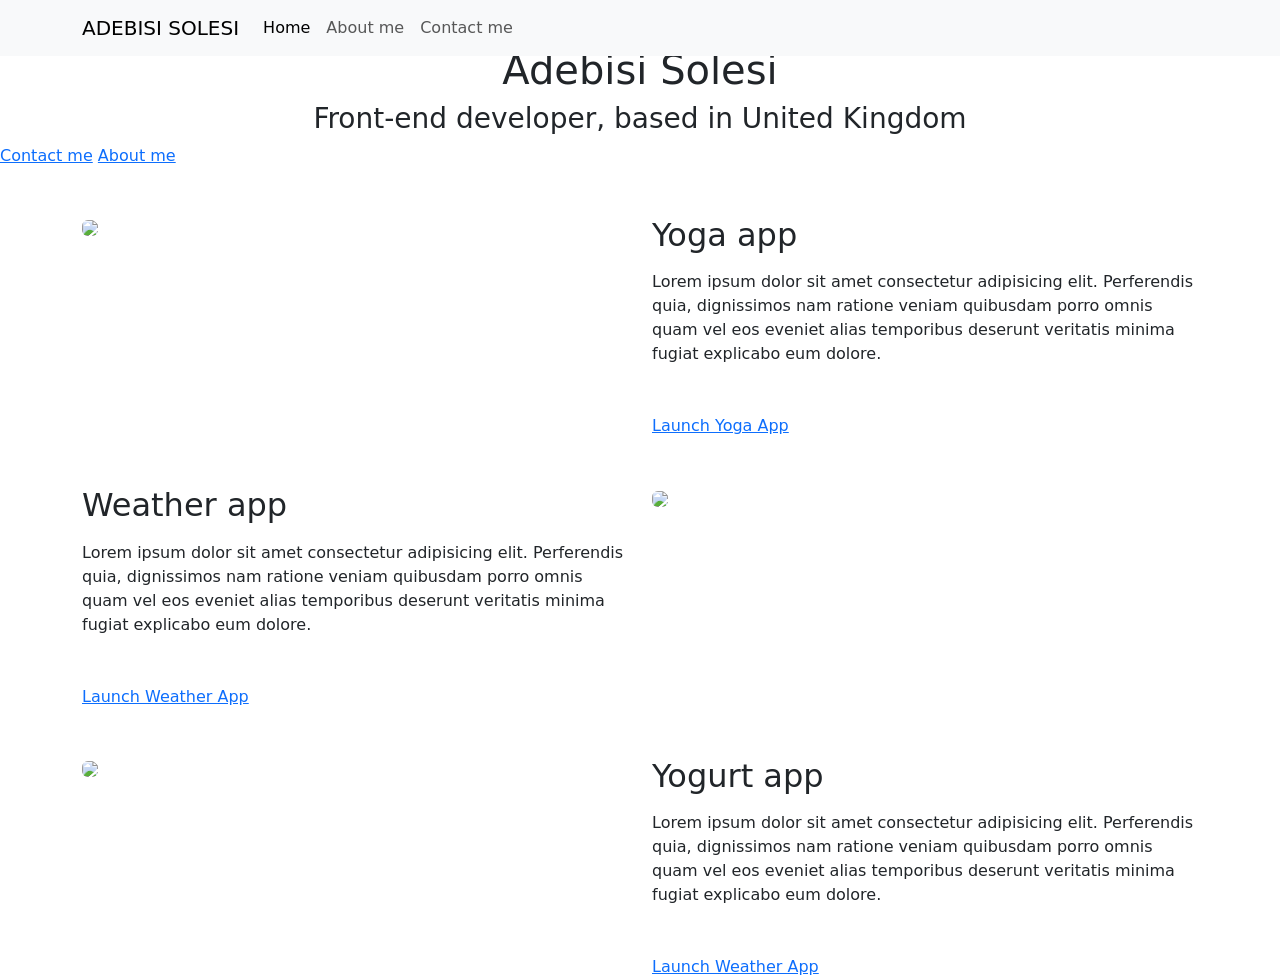
==== index.html @ 7751a14c "made website SEO friendly" ====
<!DOCTYPE html>
<html lang="en">

<head>
    <meta charset="UTF-8" />
    <meta http-equiv="X-UA-Compatible" content="IE=edge" />
    <meta name="viewport" content="width=device-width, initial-scale=1.0" />
    <meta name="description" content="female front-end developer in united kingdom with affordable rate">
    <title>Adebisi Solesi - Female Frontend developer</title>
    <link href="https://cdn.jsdelivr.net/npm/bootstrap@5.0.0-beta2/dist/css/bootstrap.min.css" rel="stylesheet"
        integrity="sha384-BmbxuPwQa2lc/FVzBcNJ7UAyJxM6wuqIj61tLrc4wSX0szH/Ev+nYRRuWlolflfl" crossorigin="anonymous" />
    <script src="https://cdn.jsdelivr.net/npm/bootstrap@5.0.0-beta2/dist/js/bootstrap.bundle.min.js"
        integrity="sha384-b5kHyXgcpbZJO/tY9Ul7kGkf1S0CWuKcCD38l8YkeH8z8QjE0GmW1gYU5S9FOnJ0"
        crossorigin="anonymous"></script>
    <link rel="stylesheet" href="css/style.css" />
</head>

<body>
    <nav class="navbar navbar-expand-lg navbar-light bg-light fixed-top">
        <div class="container">
            <a class="navbar-brand" href="index.html">ADEBISI SOLESI</a>
            <button class="navbar-toggler" type="button" data-bs-toggle="collapse" data-bs-target="#navbarNav"
                aria-controls="navbarNav" aria-expanded="false" aria-label="Toggle navigation">
                <span class="navbar-toggler-icon"></span>
            </button>
            <div class="collapse navbar-collapse" id="navbarNav">
                <ul class="navbar-nav">
                    <li class="nav-item">
                        <a class="nav-link active" aria-current="page" href="index.html">Home</a>
                    </li>
                    <li class="nav-item">
                        <a class="nav-link" href="about.html">About me</a>
                    </li>
                    <li class="nav-item">
                        <a class="nav-link" href="about.html#contact">Contact me</a>
                    </li>
                </ul>
            </div>
        </div>
    </nav>
    <h2 class="text-center">👋 Hi I am</h2>
    <h1 class="text-center">Adebisi Solesi</h1>
    <h3 class="text-center">Front-end developer, based in United Kingdom</h3>
    <div class="navigation-links mb-5">
        <a href="about.html#contact" class="primary-link">Contact me</a>
        <a href="about.html" class="secondary-link">About me</a>
    </div>
    <div class="container">
        <div class="row">
            <div class="col-6">
                <img src="images/yoga.png" class="img-fluid rounded" />
            </div>
            <div class="col-6">
                <h2 class="mb-3">Yoga app</h2>
                <p>
                    Lorem ipsum dolor sit amet consectetur adipisicing elit. Perferendis
                    quia, dignissimos nam ratione veniam quibusdam porro omnis quam vel
                    eos eveniet alias temporibus deserunt veritatis minima fugiat
                    explicabo eum dolore.
                </p>
                <div class="mt-5">
                    <a href="#" class="primary-link">Launch Yoga App</a>
                </div>
            </div>
        </div>
        <div class="row mt-5">
            <div class="col-6">
                <h2 class="mb-3">Weather app</h2>
                <p>
                    Lorem ipsum dolor sit amet consectetur adipisicing elit. Perferendis
                    quia, dignissimos nam ratione veniam quibusdam porro omnis quam vel
                    eos eveniet alias temporibus deserunt veritatis minima fugiat
                    explicabo eum dolore.
                </p>
                <div class="mt-5">
                    <a href="#" class="primary-link">Launch Weather App</a>
                </div>
            </div>
            <div class="col-6">
                <img src="images/weather.png" class="img-fluid rounded" />
            </div>
        </div>
        <div class="row mt-5">
            <div class="col-6">
                <img src="images/yogurt.png" class="img-fluid rounded" />
            </div>
            <div class="col-6">
                <h2 class="mb-3">Yogurt app</h2>
                <p>
                    Lorem ipsum dolor sit amet consectetur adipisicing elit. Perferendis
                    quia, dignissimos nam ratione veniam quibusdam porro omnis quam vel
                    eos eveniet alias temporibus deserunt veritatis minima fugiat
                    explicabo eum dolore.
                </p>
                <div class="mt-5">
                    <a href="#" class="primary-link">Launch Weather App</a>
                </div>
            </div>
        </div>
    </div>
</body>

</html>
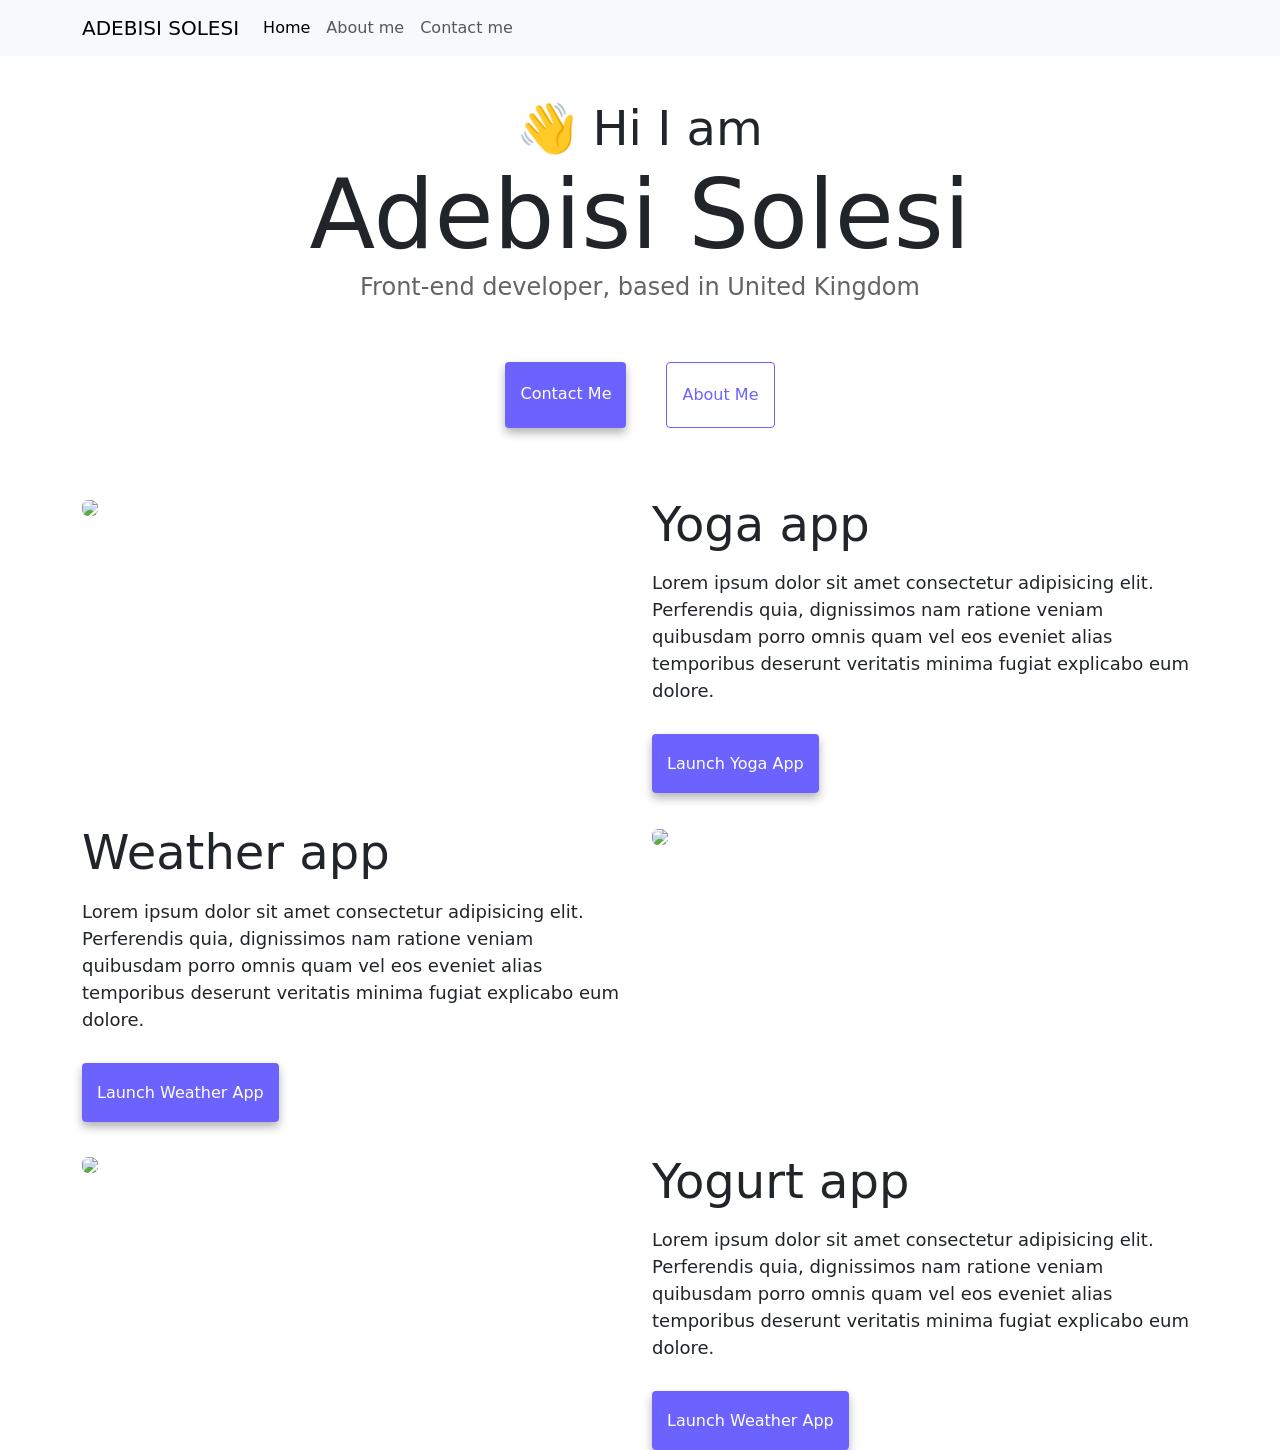
==== commit 7867eb7f: "correction on css and html about me" ====
--- a/index.html
+++ b/index.html
@@ -29,7 +29,7 @@
                         <a class="nav-link active" aria-current="page" href="index.html">Home</a>
                     </li>
                     <li class="nav-item">
-                        <a class="nav-link" href="about.html">About me</a>
+                        <a class="nav-link" href="about.html" btn>About me</a>
                     </li>
                     <li class="nav-item">
                         <a class="nav-link" href="about.html#contact">Contact me</a>
--- a/css/style.css
+++ b/css/style.css
@@ -0,0 +1,88 @@
+:root {
+--primary-color: #6c63ff;
+--secondary-color: #f5f2fe;
+--box-shadow: 0 5px 10px rgba(0, 0, 0, 0.3);
+}
+
+body {
+margin-top: 100px;
+}
+
+h1,
+h2,
+h3 {
+margin: 0;
+}
+
+h1 {
+font-size: 96px;
+}
+
+h2 {
+font-size: 48px;
+}
+
+h3 {
+font-size: 24px;
+opacity: 0.7;
+}
+
+p {
+font-size: 18px;
+line-height: 1.5;
+}
+
+.navigation-links {
+display: flex;
+margin-top: 40px;
+justify-content: center;
+}
+
+.navigation-links a {
+margin: 20px;
+}
+
+.primary-link {
+border-radius: 4px;
+padding: 20px 15px;
+text-decoration: none;
+text-transform: capitalize;
+background: var(--primary-color);
+box-shadow: var(--box-shadow);
+color: white;
+}
+
+.secondary-link {
+border-radius: 4px;
+padding: 20px 15px;
+text-decoration: none;
+text-transform: capitalize;
+color: var(--primary-color);
+border: 1px solid var(--primary-color);
+}
+
+.homepage-link {
+color: var(--primary-color);
+text-align: center;
+display: block;
+}
+
+.about-paragraphs {
+margin: 30px 0;
+}
+
+.about-paragraphs p {
+margin: 10px;
+}
+
+.email-link {
+display: flex;
+justify-content: center;
+color: var(--primary-color);
+font-size: 28px;
+text-decoration: none;
+}
+
+.email-link:hover {
+text-decoration: underline;
+}
